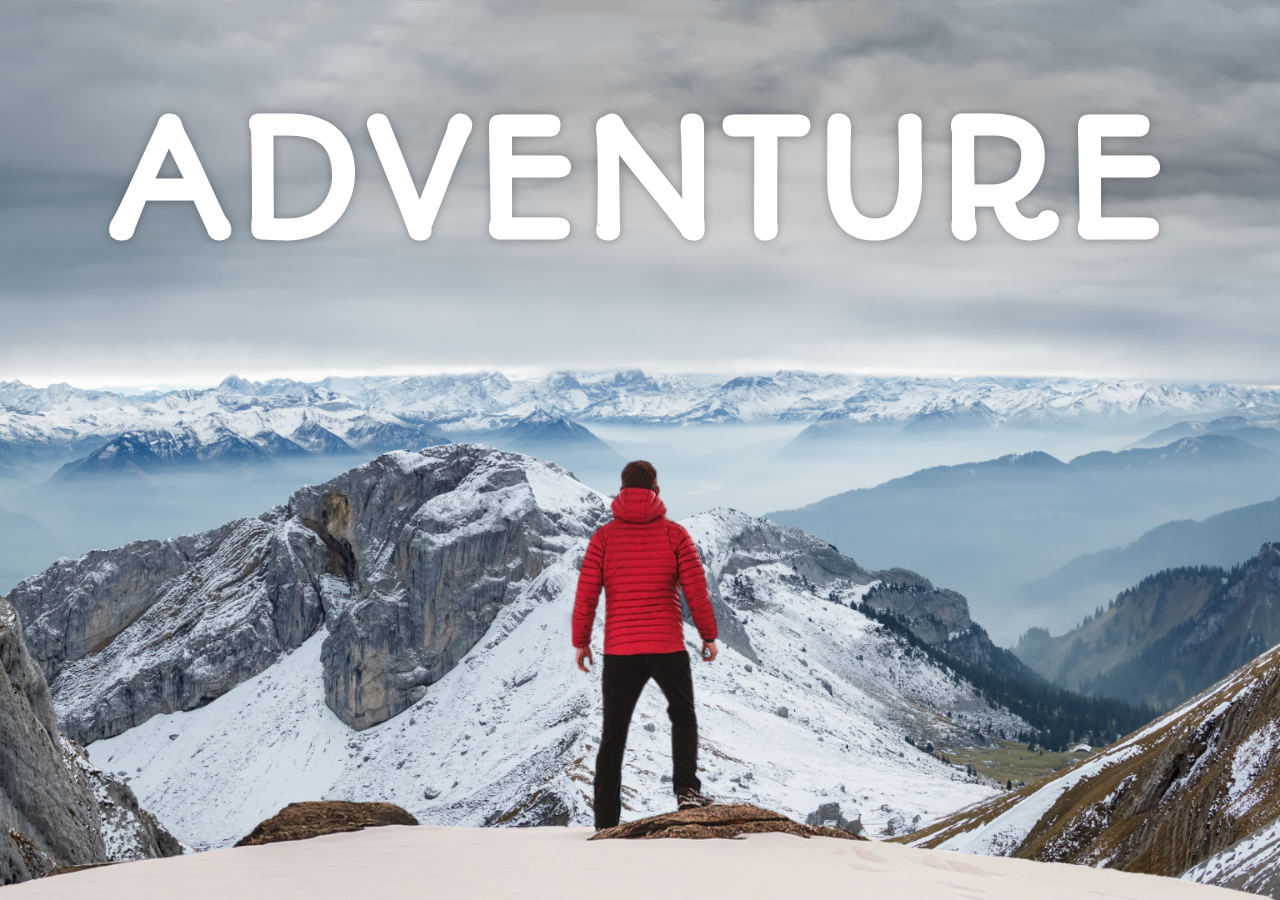
==== index.html @ 49437171 "index file added" ====
<!DOCTYPE html>
<html lang="en">
<head>
  <meta charset="UTF-8">
  <meta name="viewport" content="width=device-width, initial-scale=1.0">
  <title>Document</title>
  <link rel="stylesheet" href="styles.css">
  <link href="https://fonts.googleapis.com/css2?family=Autour+One&family=Dela+Gothic+One&family=Poppins:wght@300&display=swap" rel="stylesheet"></head>
<body>
  <div id="wrapper">
    <div class="container">
      <img src="background.png" class="background">
      <img src="foreground.png" class="foreground">
      <h1>ADVENTURE</h1>
    </div>
  
  
  <section>
    <h2 class="secHeading">Adventure Time</h2>
    <p class="text">
      "Welcome to our vibrant online destination! Discover a world of knowledge and creativity as we explore a wide 
      range of topics and interests. From informative articles to 
      insightful how-tos, we're here to inspire and inform."
      <br><br>
      "Join our community and embark on a journey of learning, inspiration, and entertainment. Whether you're seeking expert 
      advice, engaging stories, or practical tips, you'll find it all here. Explore, connect, and enrich your online experience with us."
    </p>

    <div class="bg bg1">
      <h2 class="desc">BIKING</h2>
    </div>
    <p class="text">
      "Pedal into the world of biking with us! Explore the thrill of two-wheeled adventures, from mountain trails to city streets. Discover expert guides, gear reviews, and tips for cyclists of all levels.
       Connect with fellow riders, share your biking experiences, and stay updated on the latest trends in the biking community."
      <br><br>
      "Whether you're a seasoned cyclist or just starting, we're your go-to resource for all things biking. 
      Join our community, ride on, and embrace the joy of the open road!".
    </p>

    <div class="bg bg2">
      <h2 class="desc">PARA GLIDING</h2>
    </div>
    <p class="text">
      "Experience the freedom of the open sky and the thrill of the open road with us! Dive into the world of biking and paragliding adventures. Explore picturesque biking trails and discover the adrenaline rush of paragliding from breathtaking heights. Our platform offers a wealth of resources, from cycling routes and equipment reviews to paragliding safety tips and destination recommendations." 
      <br><br>
      "Connect with fellow enthusiasts, share your biking and paragliding stories, and stay updated on the latest in both thrilling activities. Whether you're an avid cyclist, paraglider, or both, join our community and elevate your outdoor adventures to new heights!"
    </p>

    <div class="bg bg3">
      <h2 class="desc">SURFING</h2>
    </div>
    <p class="text">
      "Dive into a world of thrilling outdoor adventures with us! Whether you're riding the waves, soaring above scenic landscapes, or hitting the open road, our platform is your one-stop destination for biking, paragliding, and surfing enthusiasts. Explore the best biking routes, master the art of paragliding, and ride the waves like a pro."
      <br><br>
      "From equipment reviews to safety guidelines, we've got you covered. Join our vibrant community of adventure seekers, share your stories, and stay up-to-date on the latest trends in these exhilarating pursuits. Embrace the excitement of biking, paragliding, and surfing - all in one place!"
    </p>
  </div>

  </section>
</body>
</html>
---- styles.css ----
*,
*::before,
*::after {
    margin: 0;
    padding: 0;
    box-sizing: border-box;
    
}

#wrapper{  /*ha  sarvat main container ahe ithe apan je pn karu te sarva document la apply hoyeil*/
    height: 100vh;  /*main height of the viewport*/
    overflow-x: hidden;  /*x axis madhe scroll nhi zhala pahije mhnun hidden*/
    overflow-y:auto;    /*to scroll in y-axis*/
    perspective: 10px;     /*to enable 3D prespective*/
} 
 
.container{
    position:relative; /*iski position jaan bujkar relative karni hai kyuki absolute position sirf non-static positon par work karta hai aur div container ye static hai abhi ke liye*/
    display: flex;
    justify-content: center;
    align-items: center;
    height: 100%;
    transform-style: preserve-3d;/*jab humne wrapper class mei bolke rakha ha ki prespective on rakho toh humne yaha pe hi transform-style on rakhna padega n isliye ye chiz karri hai*/
    z-index: -1;/*iska use ye decide karne ke liye hota hai ki konsi chiz upar ayega konsi chize neeche jayegi*/
}
 
/*transform use karne ke baad hi parallax effect aayega matlab dikhne lagega*/

.background{
    transform:translateZ(-40px) scale(5);/*translate use isliye karte hai ki z axis me usko dur karna hai aur uske baad hum scale karenge usko */
}

.foreground {
    transform: translateZ(-20px) scale(3);
}

.background,.foreground{
    position:absolute;/*agar overlap karwana hai images ko toh overlap karna padega*/
    height: 100%;
    width: 100%;  
    object-fit:cover;/*ye use karne se sab kuch natural dikhne lagta hai aur aspect ratio maintain rehta hai*/
    z-index: -1;
}  

/*Adventure ko change karne ke liye*/
h1{
    position: absolute;
    top: 5rem;
    /* left: 50%;
    transform: translate(-50%); */
    font-size: 10rem; /*ye size lega body(root element) and multiply karega 10 se*/
    letter-spacing: 4px;
    color: white;
    text-shadow: 0 0 10px rgba(0, 0, 0, 0.3); /*a stands for opacity 0 is low opacity and 1.0 is full opacity*/
    font-family: 'Autour One', cursive;
}

section{
    background-color: rgb(45, 45, 45);
    color: white;
    padding: 5rem 0; /*5rem is for top-bottom and 0 is for left and right//// Agar em liya toh apne parent ki font size leta hai*/
}

.secHeading{
    font-size: 5rem;
    padding: 0 10rem;
}

.text{
    font-size: 1.5rem;
    padding: 0 10rem;
    margin: 5rem 0;
}

.bg{
    position: relative;
    width: 100%;
    background-attachment: fixed;/*to fix the image and other element will move over it*/
    background-size: cover;/*to make it fit and look natural */
    background-position: center;/*to make the image center*/
    height: 500px;
}

.desc{
    position: absolute;
    background-color: white;
    color: black;
    padding: 0.5rem 2.5rem;
    top: 50%;
    left: 50%;
    transform: translateX(-50%) translateY(-50%);
    font-size: 3.5rem;
    font-weight: 600;
}

.bg1{
    background-image: url(sport-1.jpg);
}

.bg2{
    background-image: url(sport-2.jpg);
}

.bg3{
    background-image: url(sport-3.jpg);
}
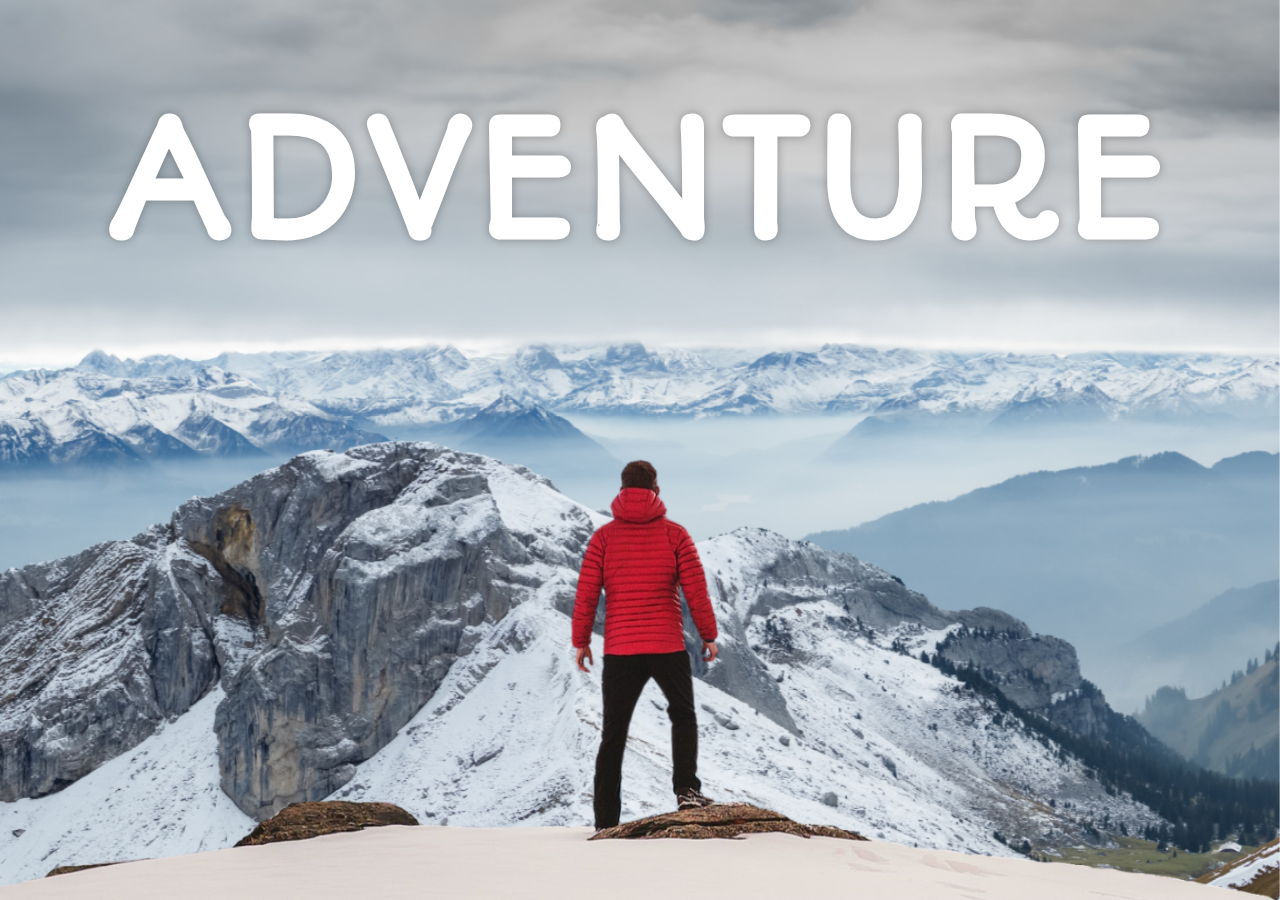
==== commit 77ba867c: "favicon added" ====
--- a/index.html
+++ b/index.html
@@ -3,9 +3,10 @@
 <head>
   <meta charset="UTF-8">
   <meta name="viewport" content="width=device-width, initial-scale=1.0">
-  <title>Document</title>
+  <title>Adventure</title>
   <link rel="stylesheet" href="styles.css">
   <link href="https://fonts.googleapis.com/css2?family=Autour+One&family=Dela+Gothic+One&family=Poppins:wght@300&display=swap" rel="stylesheet"></head>
+  <link rel="icon" type="image/x-icon" href="faviconmain.png">
 <body>
   <div id="wrapper">
     <div class="container">
--- a/styles.css
+++ b/styles.css
@@ -27,11 +27,11 @@
 /*transform use karne ke baad hi parallax effect aayega matlab dikhne lagega*/
 
 .background{
-    transform:translateZ(-40px) scale(5);/*translate use isliye karte hai ki z axis me usko dur karna hai aur uske baad hum scale karenge usko */
+    transform:translateZ(-20px) scale(4);/*translate use isliye karte hai ki z axis me usko dur karna hai aur uske baad hum scale karenge usko */
 }
 
 .foreground {
-    transform: translateZ(-20px) scale(3);
+    transform: translateZ(-10px) scale(2);
 }
 
 .background,.foreground{
